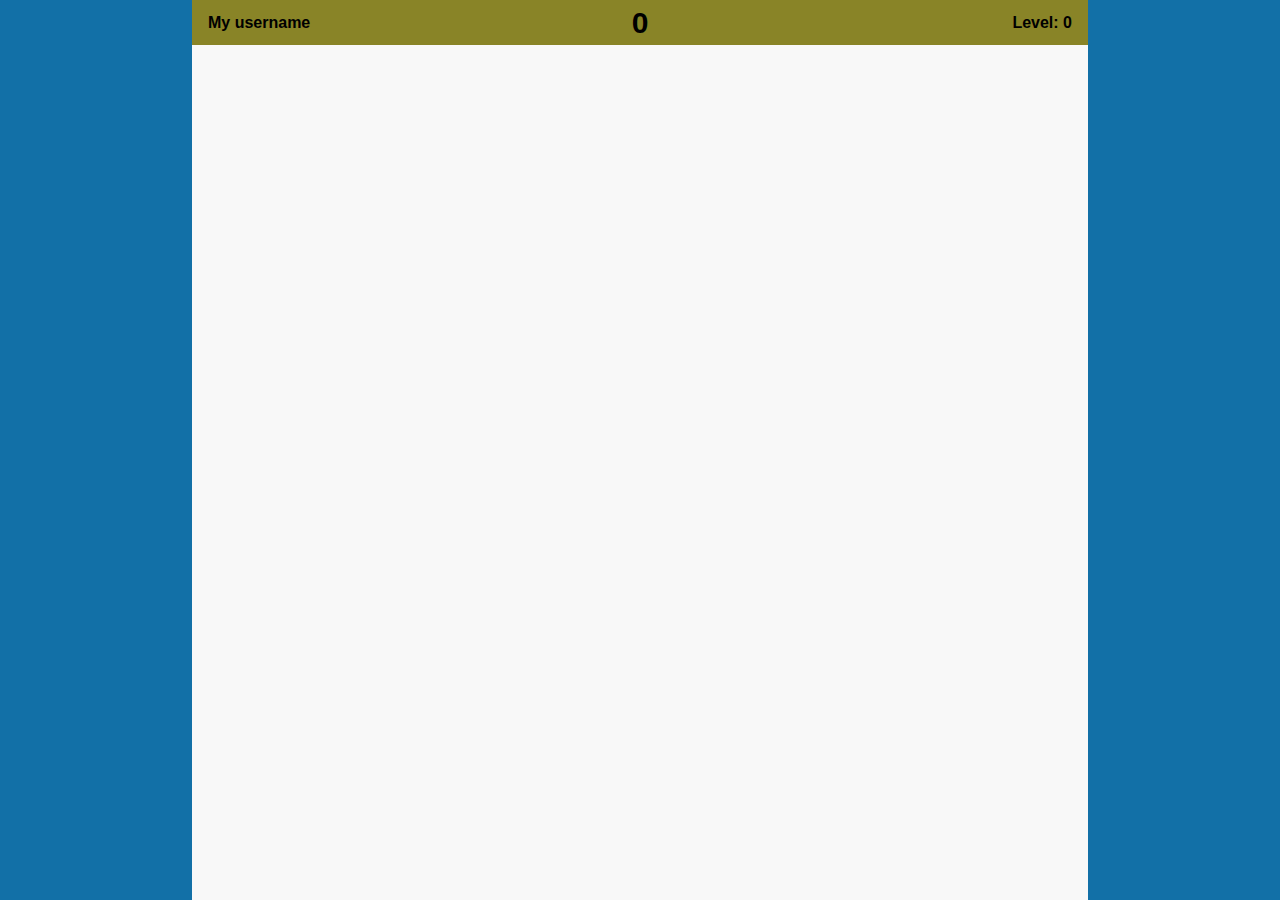
==== source/index.html @ 592193c0 "update source" ====
<!DOCTYPE html>
<html lang="en">
<head>
    <meta charset="UTF-8">
    <meta name="viewport" content="width=device-width, initial-scale=1.0">
    <meta http-equiv="X-UA-Compatible" content="ie=edge">
    <link rel="stylesheet" href="style.css">
    <title>Document</title>
</head>
<body>

    <div class="left-sidenav"></div>

    <div class="mainGame">
        <div class="top-navbar">
            <div class="username">
                <div class="textName">
                    My username
                </div>
            </div>
            <div class="balance">
                <div class="balanceText"></div>
            </div>
            <div class="level">
                <div class="levelText">
                    Level: 0
                </div>
            </div>
        </div>
        <div class="clickArea"></div>
    </div>

    <div class="right-sidenav"></div>
    
    <script src="script.js"></script>
</body>
</html>
---- source/style.css ----
body {
    background: #f8f8f8;
    font-family: Arial, sans-serif;
    font-weight: bold;
    font-family: 'Oswald', sans-serif;
    margin: 0;
    padding: 0;
  }

.left-sidenav{
    width: 15%;
    background: #1270a7;
    height: 100%;
    display: inline-block;
    position: absolute;
}

.right-sidenav{
    margin-left: 85%;
    width: 15%;
    background: #1270a7;
    height: 100%;
    display: inline-block;
    position: absolute;
}

.top-navbar{
    height: 5%;
    background: #898427;
    display: flex;
}

.username{
    width: 20%;
    height: 100%;
    display: inline-flex;
    align-items: center;
    justify-content: flex-start;
}

.balance{
    width: 60%;
    height: 100%;
    display: inline-flex;
    justify-content: center;
    align-items: center; 
}

.level{
    width: 20%;
    height: 100%;
    display: inline-flex;
    align-items: center;
    justify-content: flex-end;
}

.textName{
    margin-left: 1rem;
}

.balanceText{
    font-size: 30px;
}

.levelText{
    margin-right: 1rem;
}

.mainGame{
    margin-left: 15%;
    width: 70%;
    background: #f8f8f8;
    height: 100%;
    display: inline-block;
    position: absolute;
}

.clickArea{
    position: inline-flex;
    height: 95%;
}
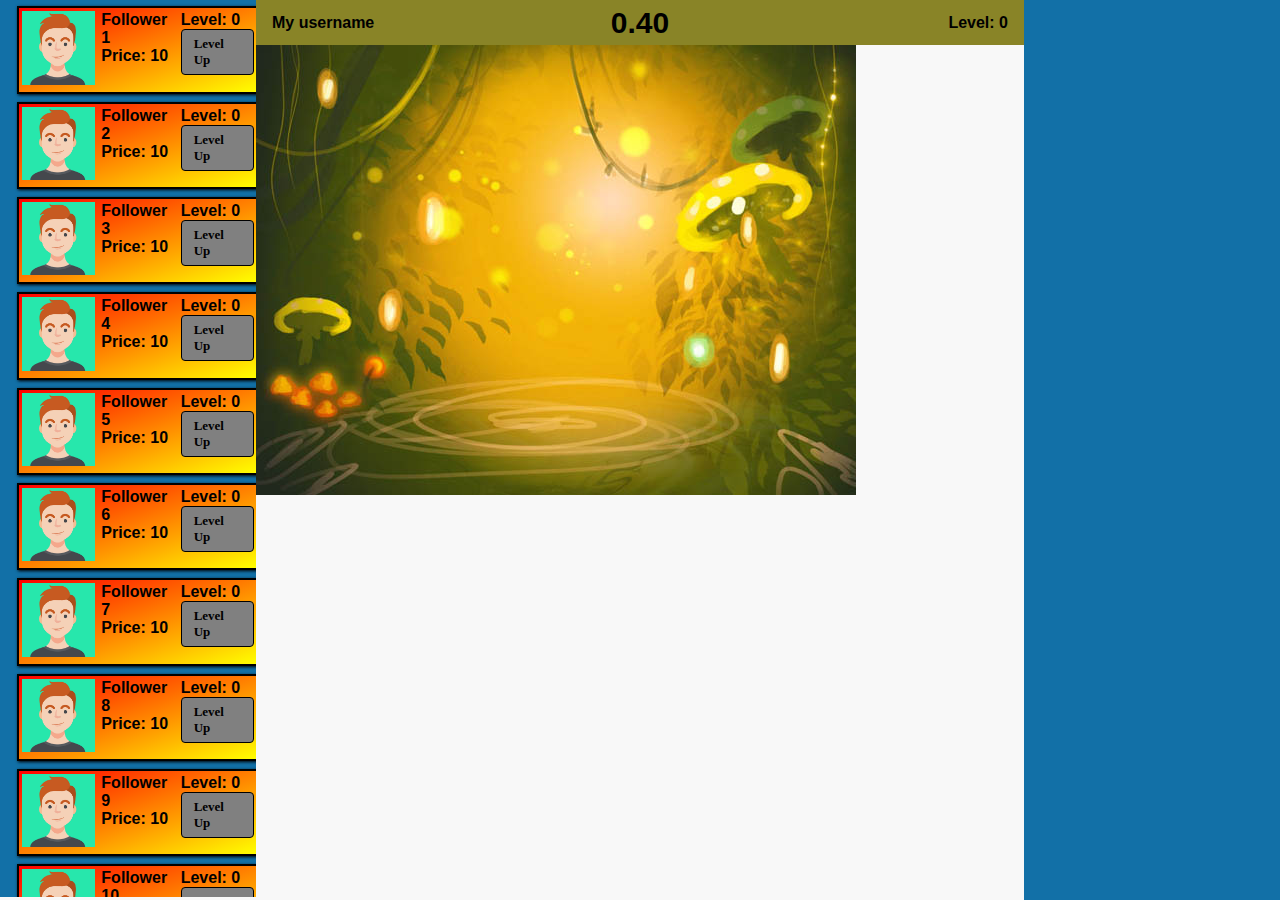
==== commit 994e5d7a: "updated follower card" ====
--- a/source/index.html
+++ b/source/index.html
@@ -8,7 +8,6 @@
     <title>Document</title>
 </head>
 <body>
-
     <div class="left-sidenav"></div>
 
     <div class="mainGame">
--- a/source/style.css
+++ b/source/style.css
@@ -8,16 +8,20 @@
   }
 
 .left-sidenav{
-    width: 15%;
-    background: #1270a7;
-    height: 100%;
+    width: 20%;
+    height: 99%;
     display: inline-block;
     position: absolute;
+    background: #1270a7;
+    overflow-y: auto;
+    padding-right: 10px;
+    padding-left: 10px;
+    padding-top: 0.5%;
 }
 
 .right-sidenav{
-    margin-left: 85%;
-    width: 15%;
+    margin-left: 80%;
+    width: 20%;
     background: #1270a7;
     height: 100%;
     display: inline-block;
@@ -67,8 +71,8 @@
 }
 
 .mainGame{
-    margin-left: 15%;
-    width: 70%;
+    margin-left: 20%;
+    width: 60%;
     background: #f8f8f8;
     height: 100%;
     display: inline-block;
@@ -78,4 +82,91 @@
 .clickArea{
     position: inline-flex;
     height: 95%;
+}
+
+.clickImage{
+}
+
+.upgradeButton {
+	background-color:#74ad5a;
+	-moz-border-radius:4px;
+	-webkit-border-radius:4px;
+	border-radius:4px;
+	border:1px solid black;
+	display:inline-block;
+	cursor:pointer;
+	color:#ffffff;
+	font-family:Verdana;
+	font-size:13px;
+	font-weight:bold;
+	padding:6px 12px;
+	text-decoration:none;
+}
+.upgradeButton:hover { 
+    background: -moz-linear-gradient(top, #68a54b 5%, #74ad5a 100%);
+	background: -webkit-linear-gradient(top, #68a54b 5%, #74ad5a 100%);
+	background:-o-linear-gradient(top, #68a54b 5%, #74ad5a 100%);
+	background:-ms-linear-gradient(top, #68a54b 5%, #74ad5a 100%);
+	background:linear-gradient(to bottom, #68a54b 5%, #74ad5a 100%);
+	filter:progid:DXImageTransform.Microsoft.gradient(startColorstr='#68a54b', endColorstr='#74ad5a',GradientType=0);
+	background-color:#68a54b;
+}
+.upgradeButton:active {
+	position:relative;
+	top:1px;
+}
+
+.followerCard{
+    border-style: solid;
+    border-width: 2px;
+    margin: 7px;
+    margin-bottom: 8px;
+    margin-top: 0;
+    box-shadow: 1px 1px 3px black;
+    display: flex;
+    background-image: linear-gradient(to bottom right, red, yellow);
+}
+
+.unavailableUpgrade{
+    background-color:gray;
+    -moz-border-radius:4px;
+    -webkit-border-radius:4px;
+    border-radius:4px;
+    border:1px solid black;
+    display:inline-block;
+    cursor:pointer;
+    color:black;
+    font-family:Verdana;
+    font-size:13px;
+    font-weight:bold;
+    padding:6px 12px;
+    text-decoration:none;
+}
+
+.upgrade{
+    justify-content: right;
+    align-items: right; 
+}
+
+.avatarContainer{
+    width: 33.3%;
+    height: 100%;
+    margin: 3px;
+}
+
+.avatar{
+    max-width: 100%;
+    max-height: 100%;
+}
+
+.followerInfoBox{
+    width: 33.3%;
+    height: 100%;
+    margin: 3px;
+}
+
+.followerLevelBox{
+    width: 33.3%;
+    height: 100%;
+    margin: 3px;
 }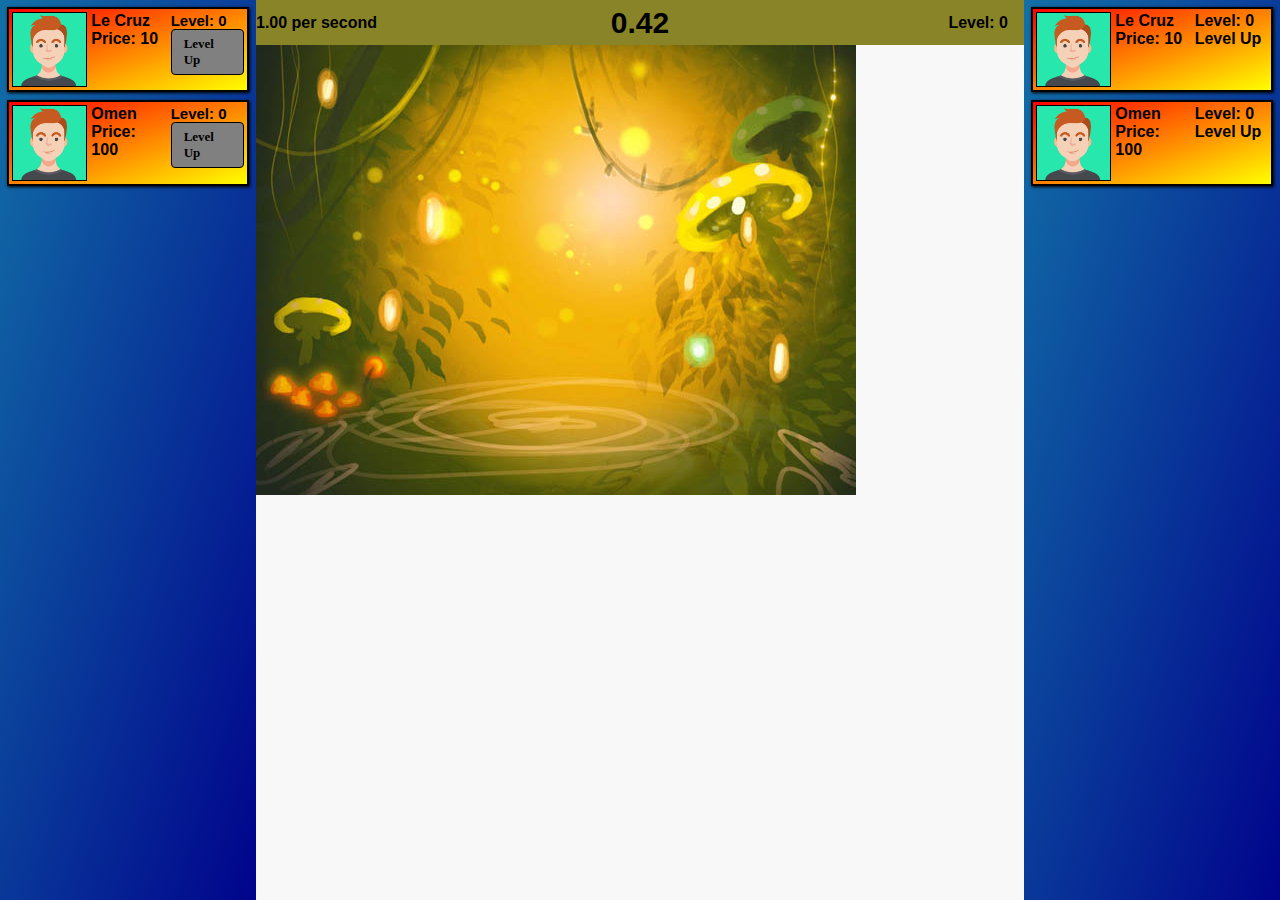
==== commit 434c3c48: "Update index to hide scrollbars" ====
--- a/source/index.html
+++ b/source/index.html
@@ -8,7 +8,7 @@
     <title>Document</title>
 </head>
 <body>
-    <div class="left-sidenav"></div>
+    <div id="outer-div"><div class="left-sidenav"></div></div>
 
     <div class="mainGame">
         <div class="top-navbar">
@@ -29,8 +29,8 @@
         <div class="clickArea"></div>
     </div>
 
-    <div class="right-sidenav"></div>
+    <div id="outer-div"> <div class="right-sidenav"></div><div>
     
     <script src="script.js"></script>
 </body>
-</html>+</html>
--- a/source/style.css
+++ b/source/style.css
@@ -5,18 +5,31 @@
     font-family: 'Oswald', sans-serif;
     margin: 0;
     padding: 0;
+	overflow-x: hidden !important;
   }
+
+  ::-webkit-scrollbar {
+    width: 0px !important;
+    background: transparent !important; /* make scrollbar transparent */
+}
+
+#outer-div{
+    height: 100%;
+    width: 100%;
+    overflow: hidden;
+}
+
 
 .left-sidenav{
     width: 20%;
-    height: 99%;
-    display: inline-block;
-    position: absolute;
+    height: 100%;
+    display: block;
+    position: fixed;
     background: #1270a7;
-    overflow-y: auto;
-    padding-right: 10px;
-    padding-left: 10px;
-    padding-top: 0.5%;
+    overflow-y: scroll;
+    background-image: linear-gradient(to bottom right, #1270a7, darkblue);
+    box-sizing:content-box;
+    padding-right: 17px;
 }
 
 .right-sidenav{
@@ -26,8 +39,11 @@
     height: 100%;
     display: inline-block;
     position: absolute;
+    overflow-y: scroll;
+    background-image: linear-gradient(to bottom right, #1270a7, darkblue);
+    box-sizing:content-box;
+    padding-right: 17px;
 }
-
 .top-navbar{
     height: 5%;
     background: #898427;
@@ -85,6 +101,7 @@
 }
 
 .clickImage{
+    font-size: 1px;
 }
 
 .upgradeButton {
@@ -100,7 +117,7 @@
 	font-size:13px;
 	font-weight:bold;
 	padding:6px 12px;
-	text-decoration:none;
+    text-decoration:none;
 }
 .upgradeButton:hover { 
     background: -moz-linear-gradient(top, #68a54b 5%, #74ad5a 100%);
@@ -121,7 +138,6 @@
     border-width: 2px;
     margin: 7px;
     margin-bottom: 8px;
-    margin-top: 0;
     box-shadow: 1px 1px 3px black;
     display: flex;
     background-image: linear-gradient(to bottom right, red, yellow);
@@ -157,6 +173,9 @@
 .avatar{
     max-width: 100%;
     max-height: 100%;
+    display: block;
+    border-style: solid;
+    border-width: 1px;
 }
 
 .followerInfoBox{
@@ -169,4 +188,8 @@
     width: 33.3%;
     height: 100%;
     margin: 3px;
-}+}
+
+.levelInfo{
+    font-size: 15px;
+}
